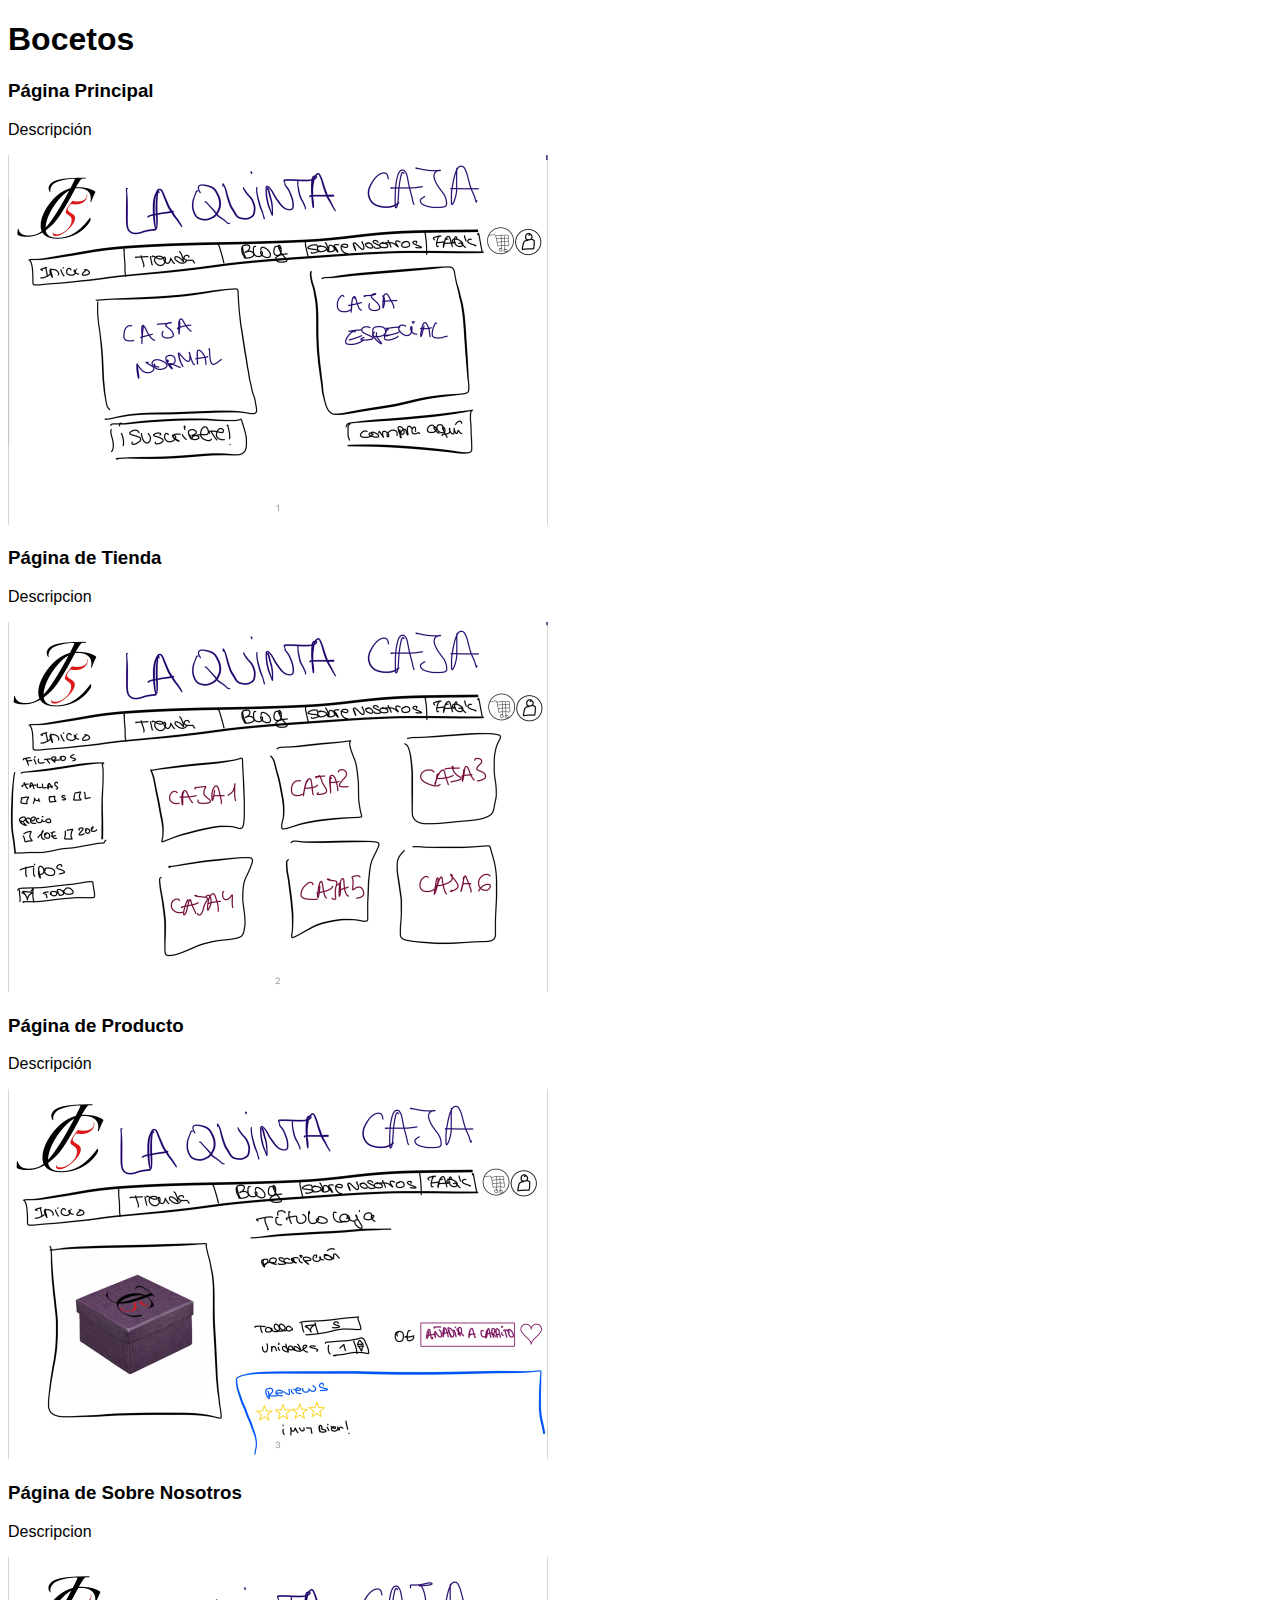
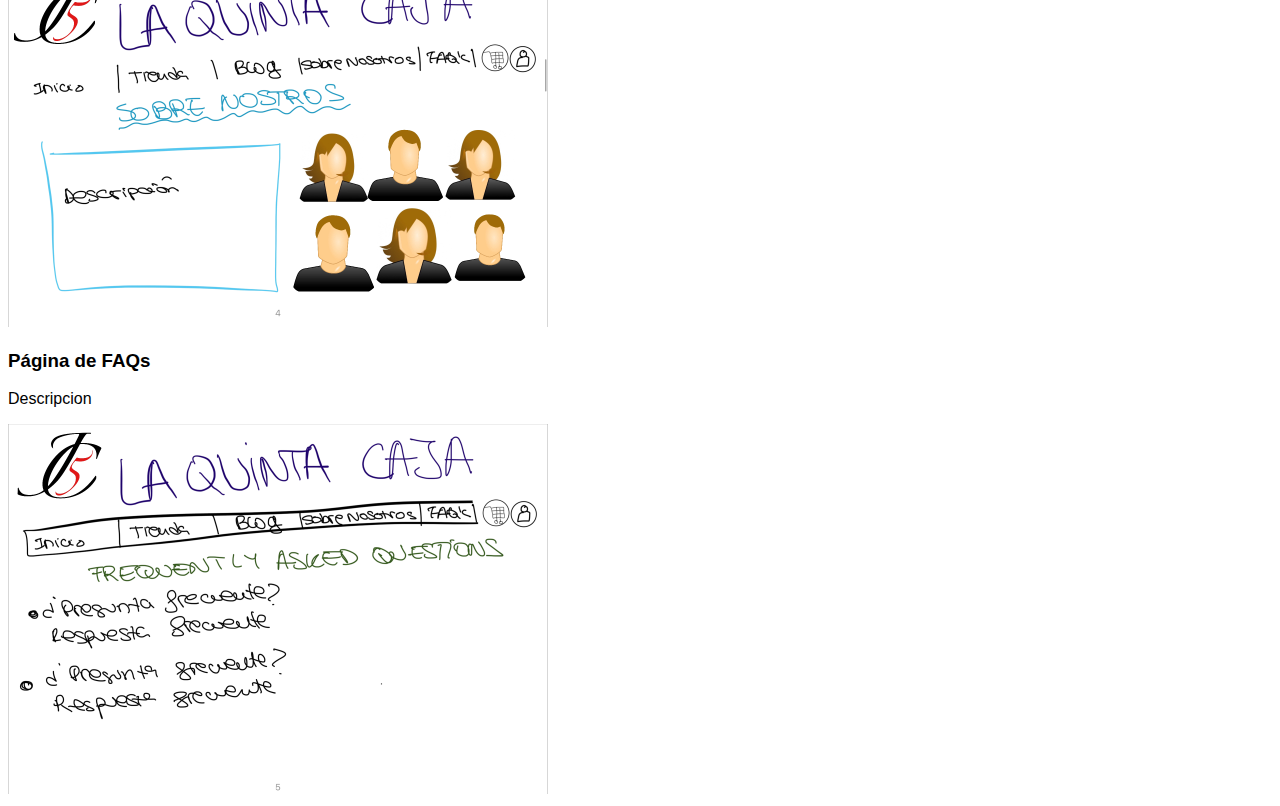
==== bocetos.html @ e7c03505 "Bocetos a medias + imgs" ====
<!DOCTYPE html>
<html lang="es">
<head>
	<title>La Quinta Caja</title>
	<meta name="tipo_contenido"  content="text/html;" http-equiv="content-type" charset="utf-8">
	<link id = "estilo" rel="stylesheet" type="text/css" href="bocetos.css" />
</head>
<body>
	<h1> Bocetos </h1>
	<h3> Página Principal </h3>
	<p> Descripción</p>
	<img class="boceto" src="img/b_PPrincipal.png" alt="Boceto de la Pagina Principal">
	<h3> Página de Tienda </h3>
	<p> Descripcion </p>
	<img class="boceto" src="img/b_Tienda.png" alt="Boceto de la Tienda">
	<h3> Página de Producto </h3>
	<p> Descripción </p>
	<img class="boceto" src="img/b_PProducto.png" alt="Boceto de Pag de producto">
	<h3> Página de Sobre Nosotros </h3>
	<p> Descripcion </p>
	<img class="boceto" src="img/b_SobreNosotros.png" alt="Boceto de Sobre Nosotros">
	<h3> Página de FAQs </h3>
	<p> Descripcion </p>
	<img class="boceto" src="img/b_PFAQs.png" alt="Boceto de la Pagina de FAQs">
	
</body>
</html>
---- bocetos.css ----
body {
 font-family: sans-serif;
}
img.boceto {
	width: 540px;
	height: 370px;
}
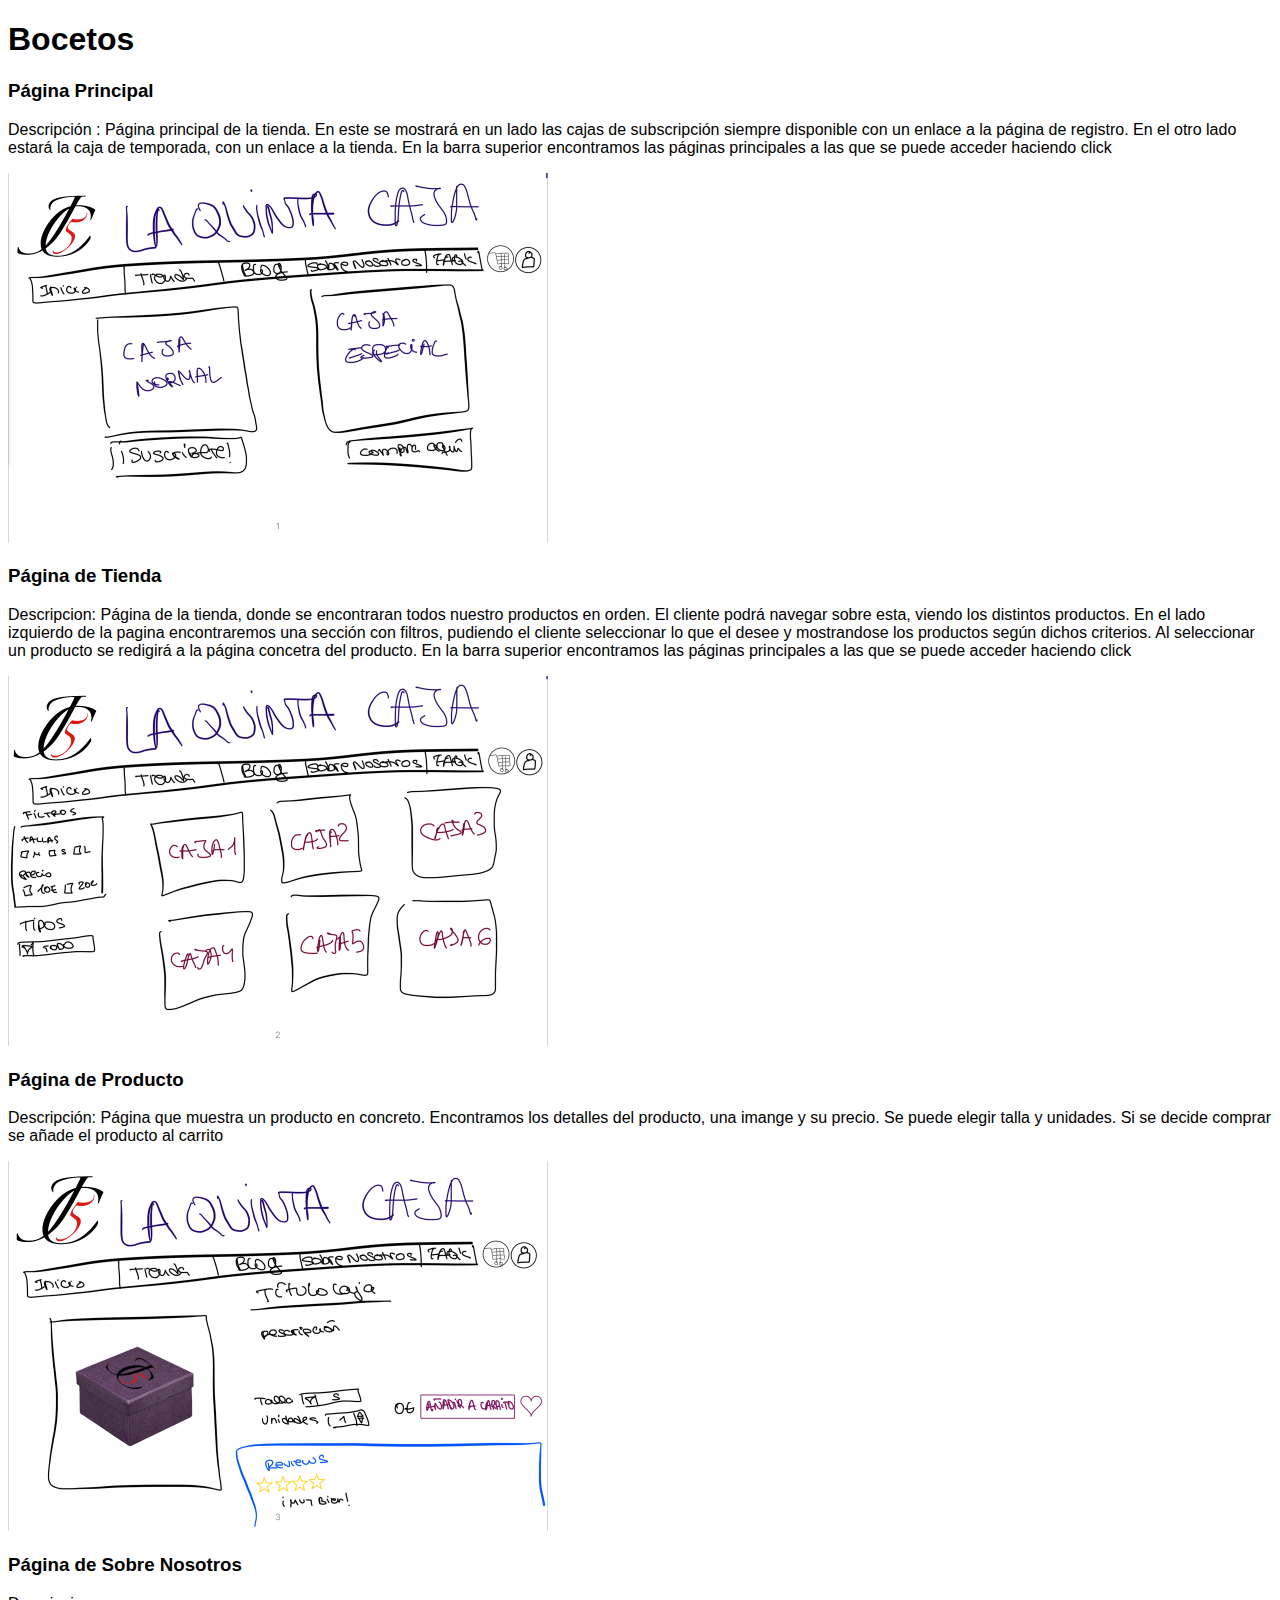
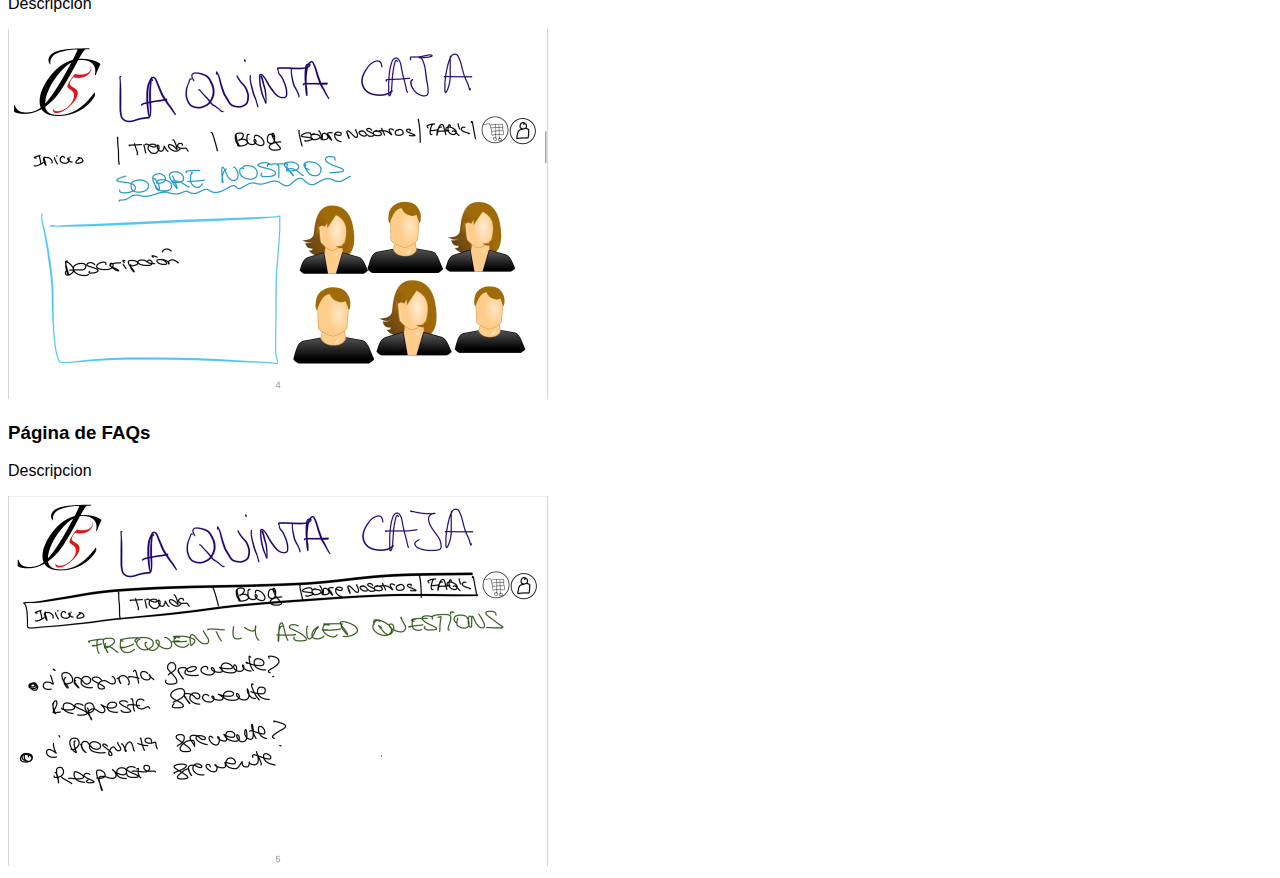
==== commit 9d870d7a: "Miembros-Alejandro + bocetos a medias" ====
--- a/bocetos.html
+++ b/bocetos.html
@@ -2,19 +2,25 @@
 <html lang="es">
 <head>
 	<title>La Quinta Caja</title>
-	<meta name="tipo_contenido"  content="text/html;" http-equiv="content-type" charset="utf-8">
-	<link id = "estilo" rel="stylesheet" type="text/css" href="bocetos.css" />
+	<link id = "estilo" rel="stylesheet" type="text/css" href="css/bocetos.css">
+	<meta charset="utf-8">
 </head>
 <body>
 	<h1> Bocetos </h1>
 	<h3> Página Principal </h3>
-	<p> Descripción</p>
+	<p> Descripción : Página principal de la tienda. En este se mostrará en un lado las cajas de subscripción siempre disponible
+	 con un enlace a la página de registro. En el otro lado estará la caja de temporada, con un enlace a la tienda. En la barra superior
+	 encontramos las páginas principales a las que se puede acceder haciendo click</p>
 	<img class="boceto" src="img/b_PPrincipal.png" alt="Boceto de la Pagina Principal">
 	<h3> Página de Tienda </h3>
-	<p> Descripcion </p>
+	<p> Descripcion: Página de la tienda, donde se encontraran todos nuestro productos en orden. El cliente podrá navegar sobre esta, viendo los 
+	distintos productos. En el lado izquierdo de la pagina encontraremos una sección con filtros, pudiendo el cliente seleccionar lo que el desee
+	y mostrandose los productos según dichos criterios. Al seleccionar un producto se redigirá a la página concetra del producto. 
+	En la barra superior encontramos las páginas principales a las que se puede acceder haciendo click</p>
 	<img class="boceto" src="img/b_Tienda.png" alt="Boceto de la Tienda">
 	<h3> Página de Producto </h3>
-	<p> Descripción </p>
+	<p> Descripción: Página que muestra un producto en concreto. Encontramos los detalles del producto, una imange y su precio. Se puede elegir
+		talla y unidades. Si se decide comprar se añade el producto al carrito </p>
 	<img class="boceto" src="img/b_PProducto.png" alt="Boceto de Pag de producto">
 	<h3> Página de Sobre Nosotros </h3>
 	<p> Descripcion </p>
--- a/css/bocetos.css
+++ b/css/bocetos.css
@@ -0,0 +1,7 @@
+body {
+ font-family: sans-serif;
+}
+img.boceto {
+	width: 540px;
+	height: 370px;
+}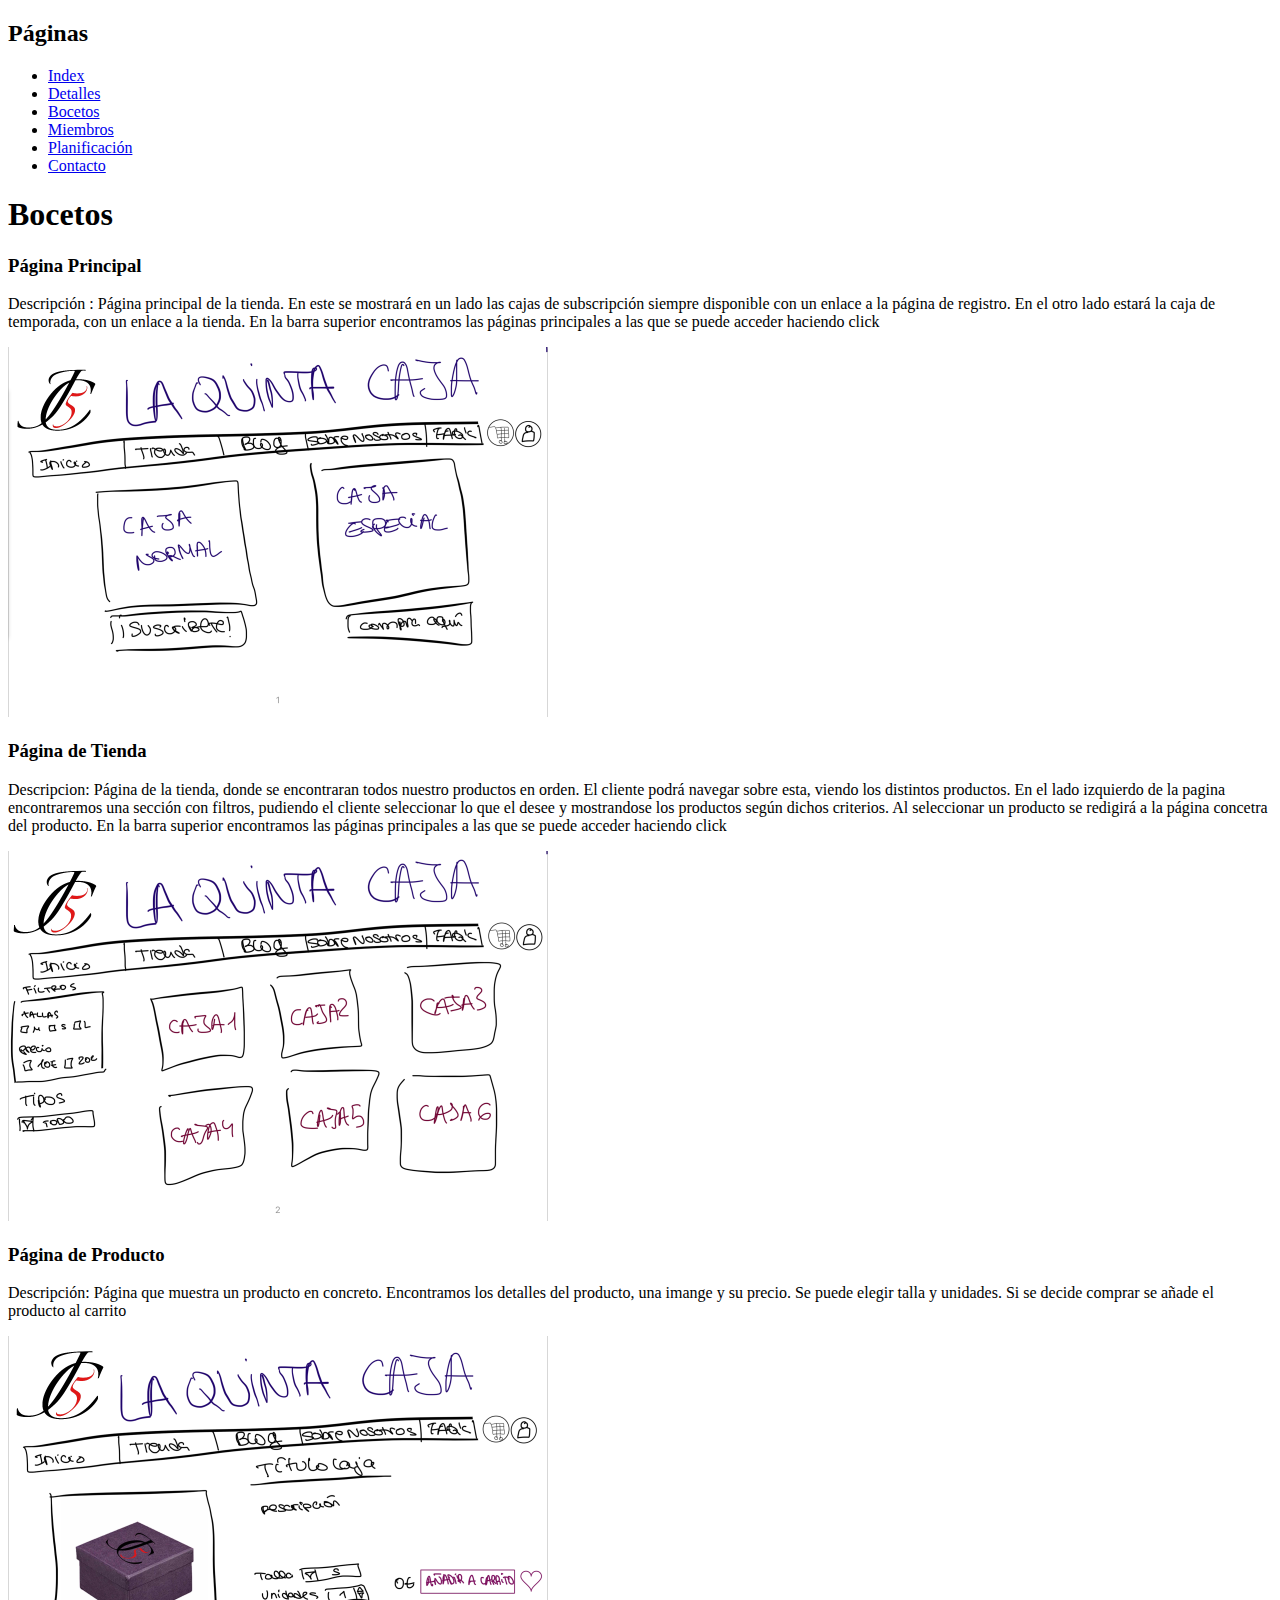
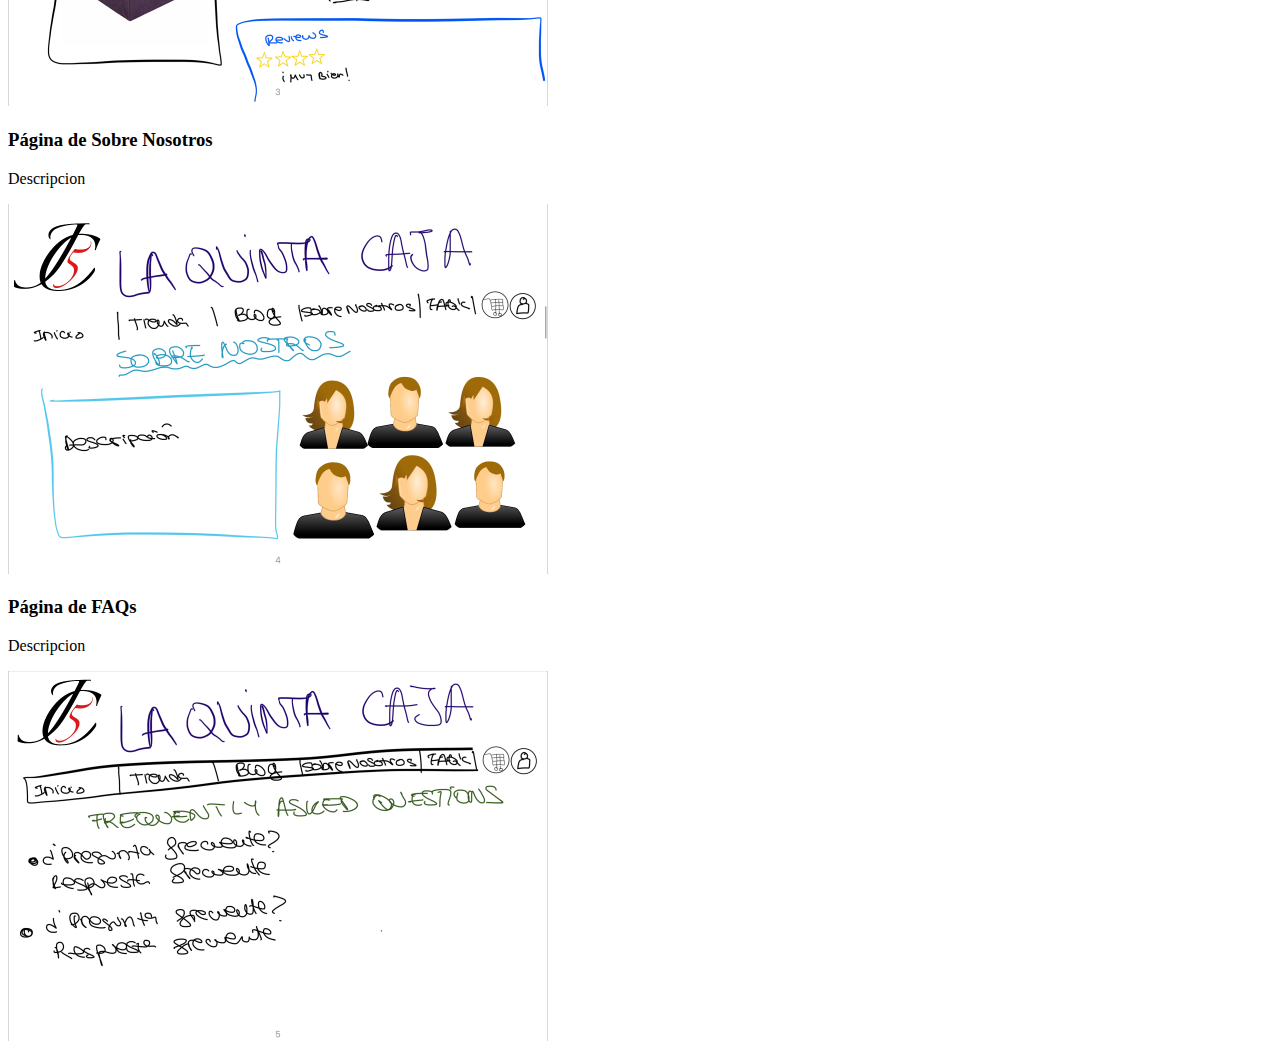
==== commit 95b838e0: "enlaces boceto" ====
--- a/bocetos.html
+++ b/bocetos.html
@@ -6,6 +6,17 @@
 	<meta charset="utf-8">
 </head>
 <body>
+	<h2>Páginas</h2>
+    <div id="páginas">
+      <ul>
+        <li><a href="index.html">Index</a></li>
+        <li><a href="detalles.html">Detalles</a></li>
+        <li><a href="bocetos.html">Bocetos</a></li>
+        <li><a href="miembros.html">Miembros</a></li>
+        <li><a href="planificacion.html">Planificación</a></li>
+        <li><a href="contacto.html">Contacto</a></li>
+      </ul>
+    </div>
 	<h1> Bocetos </h1>
 	<h3> Página Principal </h3>
 	<p> Descripción : Página principal de la tienda. En este se mostrará en un lado las cajas de subscripción siempre disponible
--- a/css/bocetos.css
+++ b/css/bocetos.css
@@ -1,6 +1,6 @@
-body {
+/*body {
  font-family: sans-serif;
-}
+}*/
 img.boceto {
 	width: 540px;
 	height: 370px;
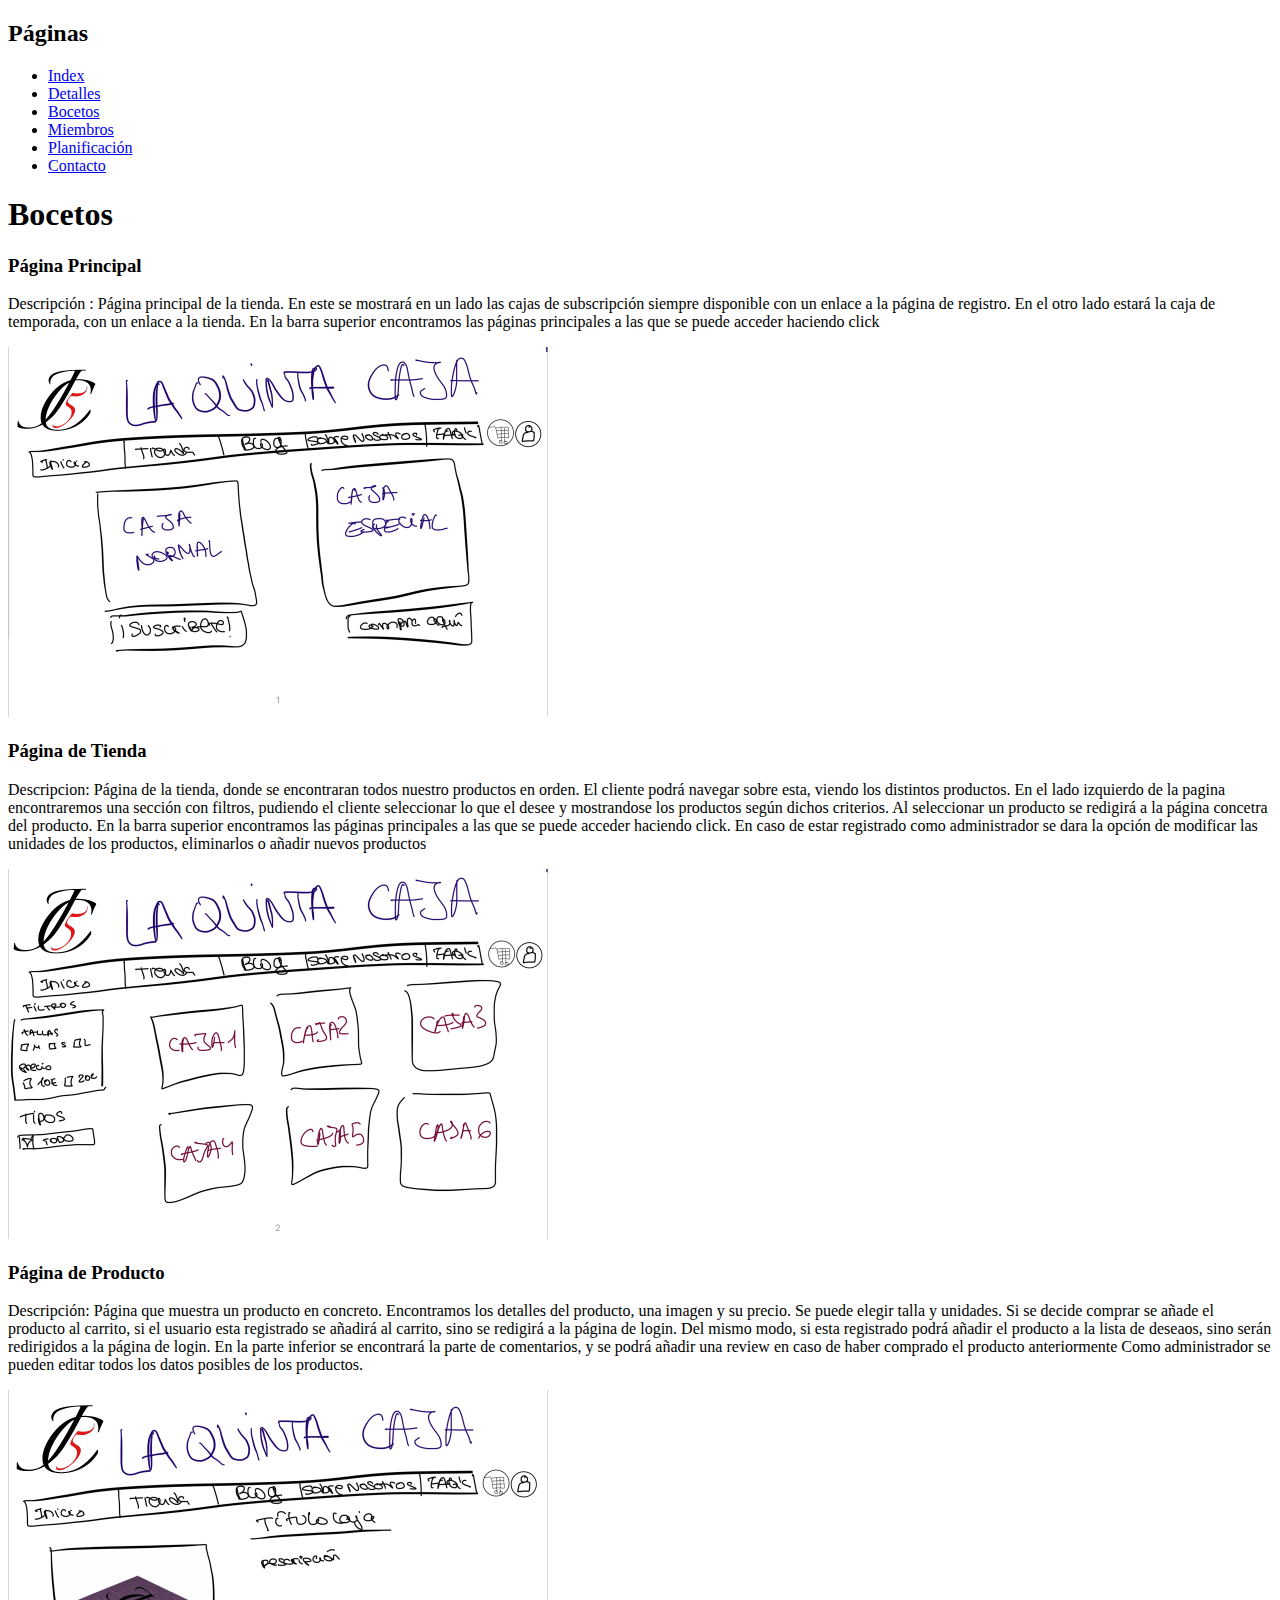
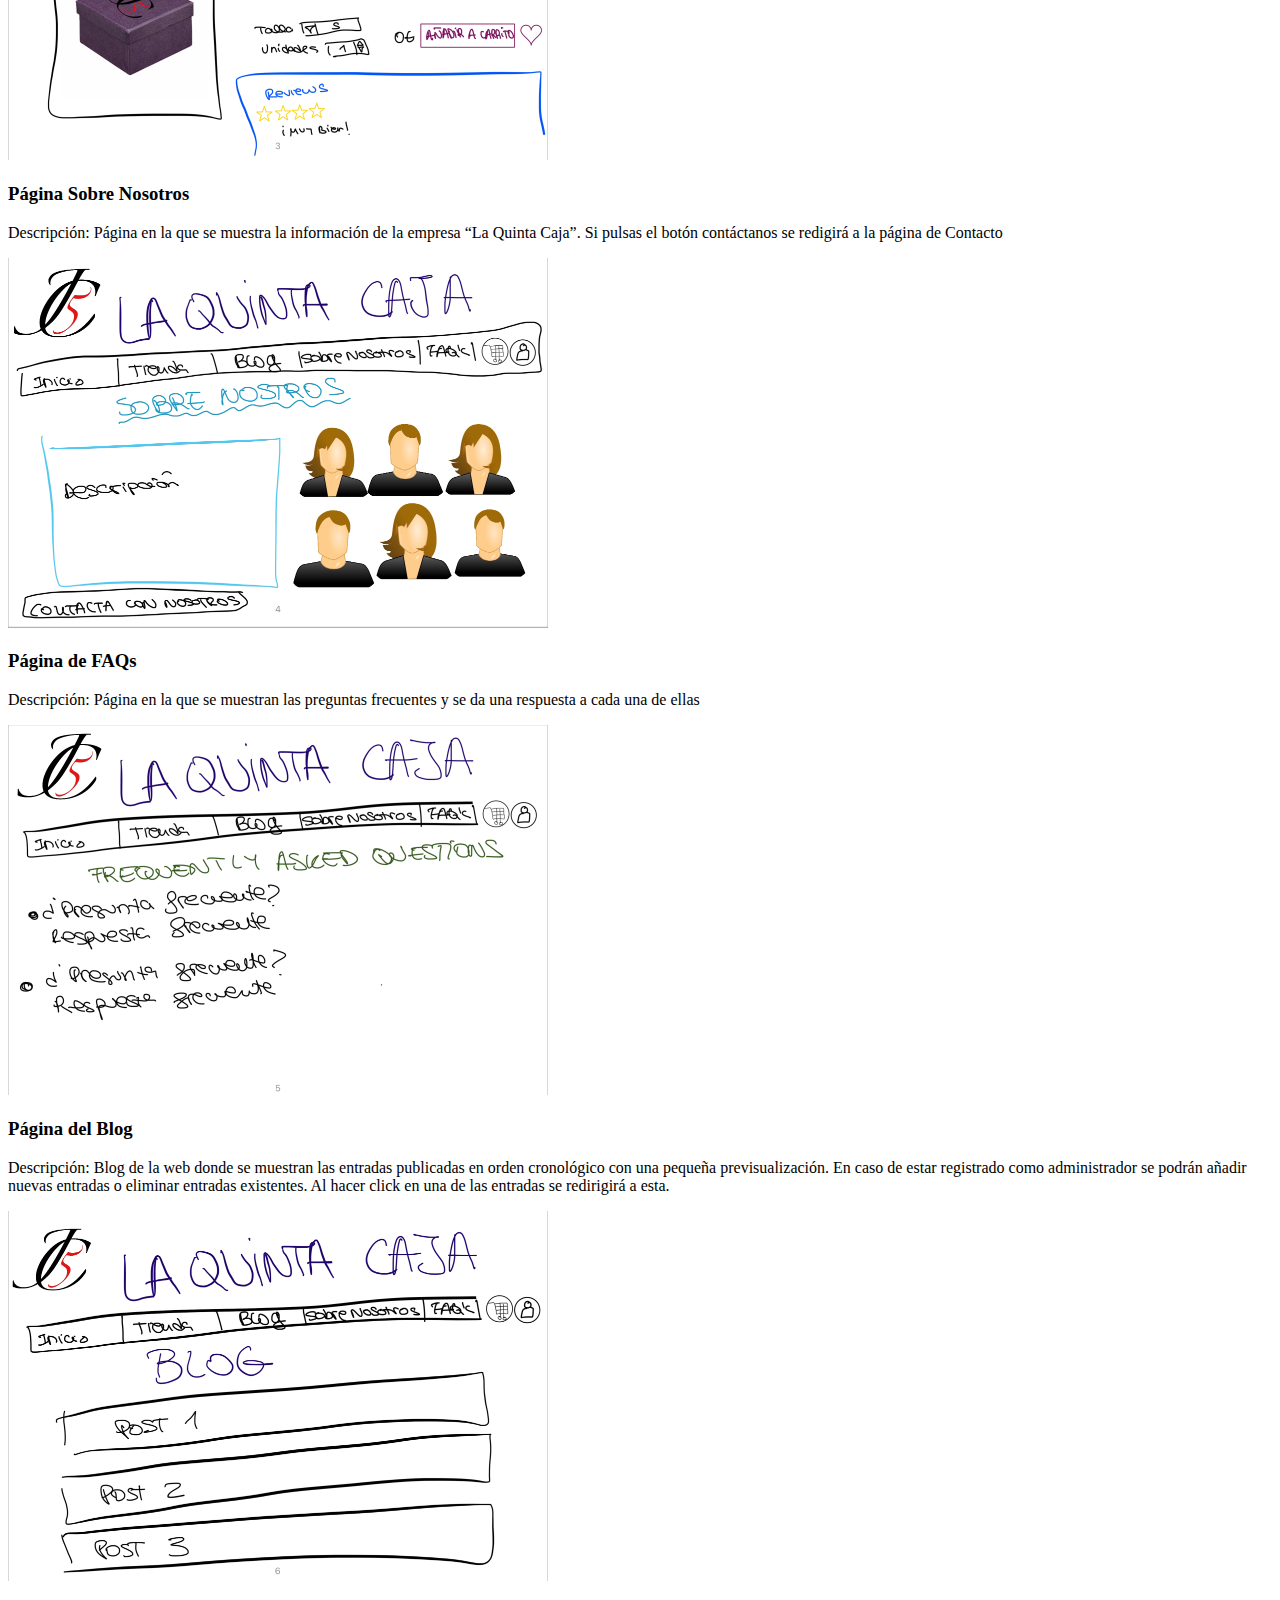
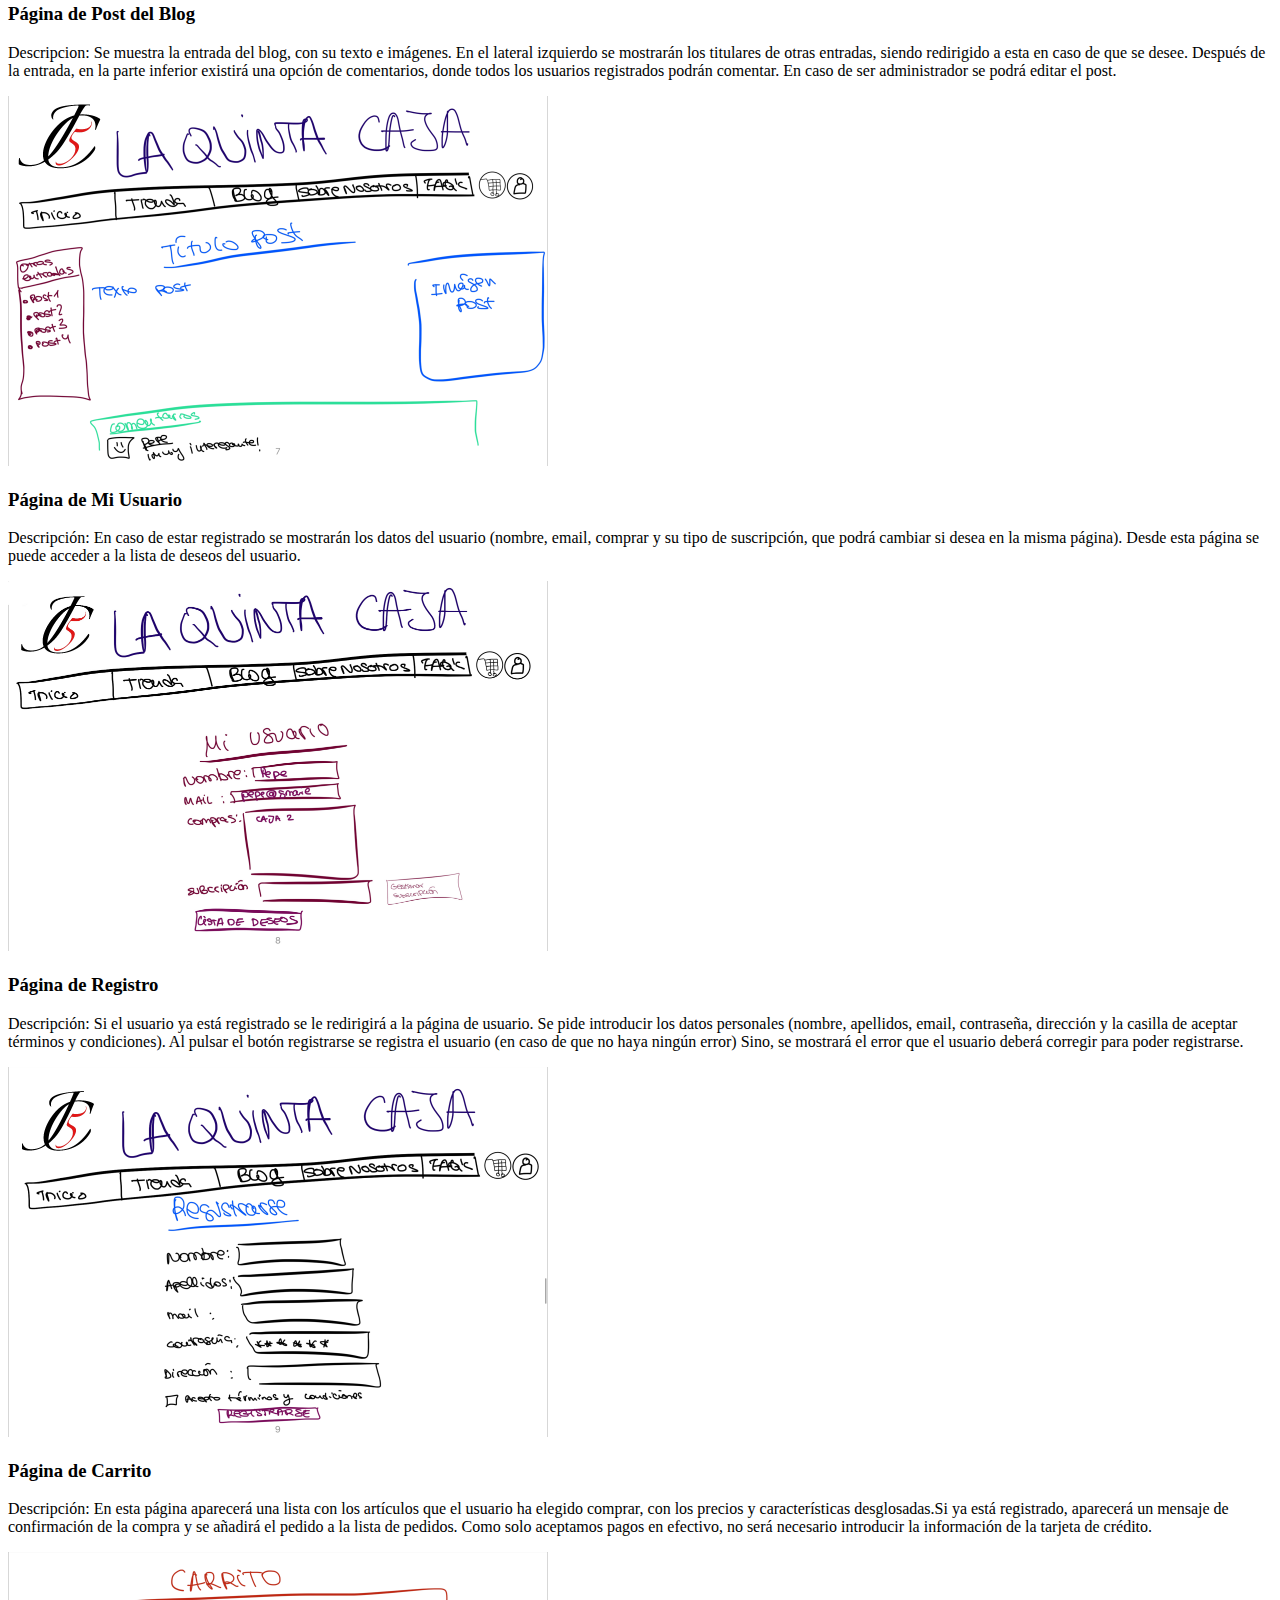
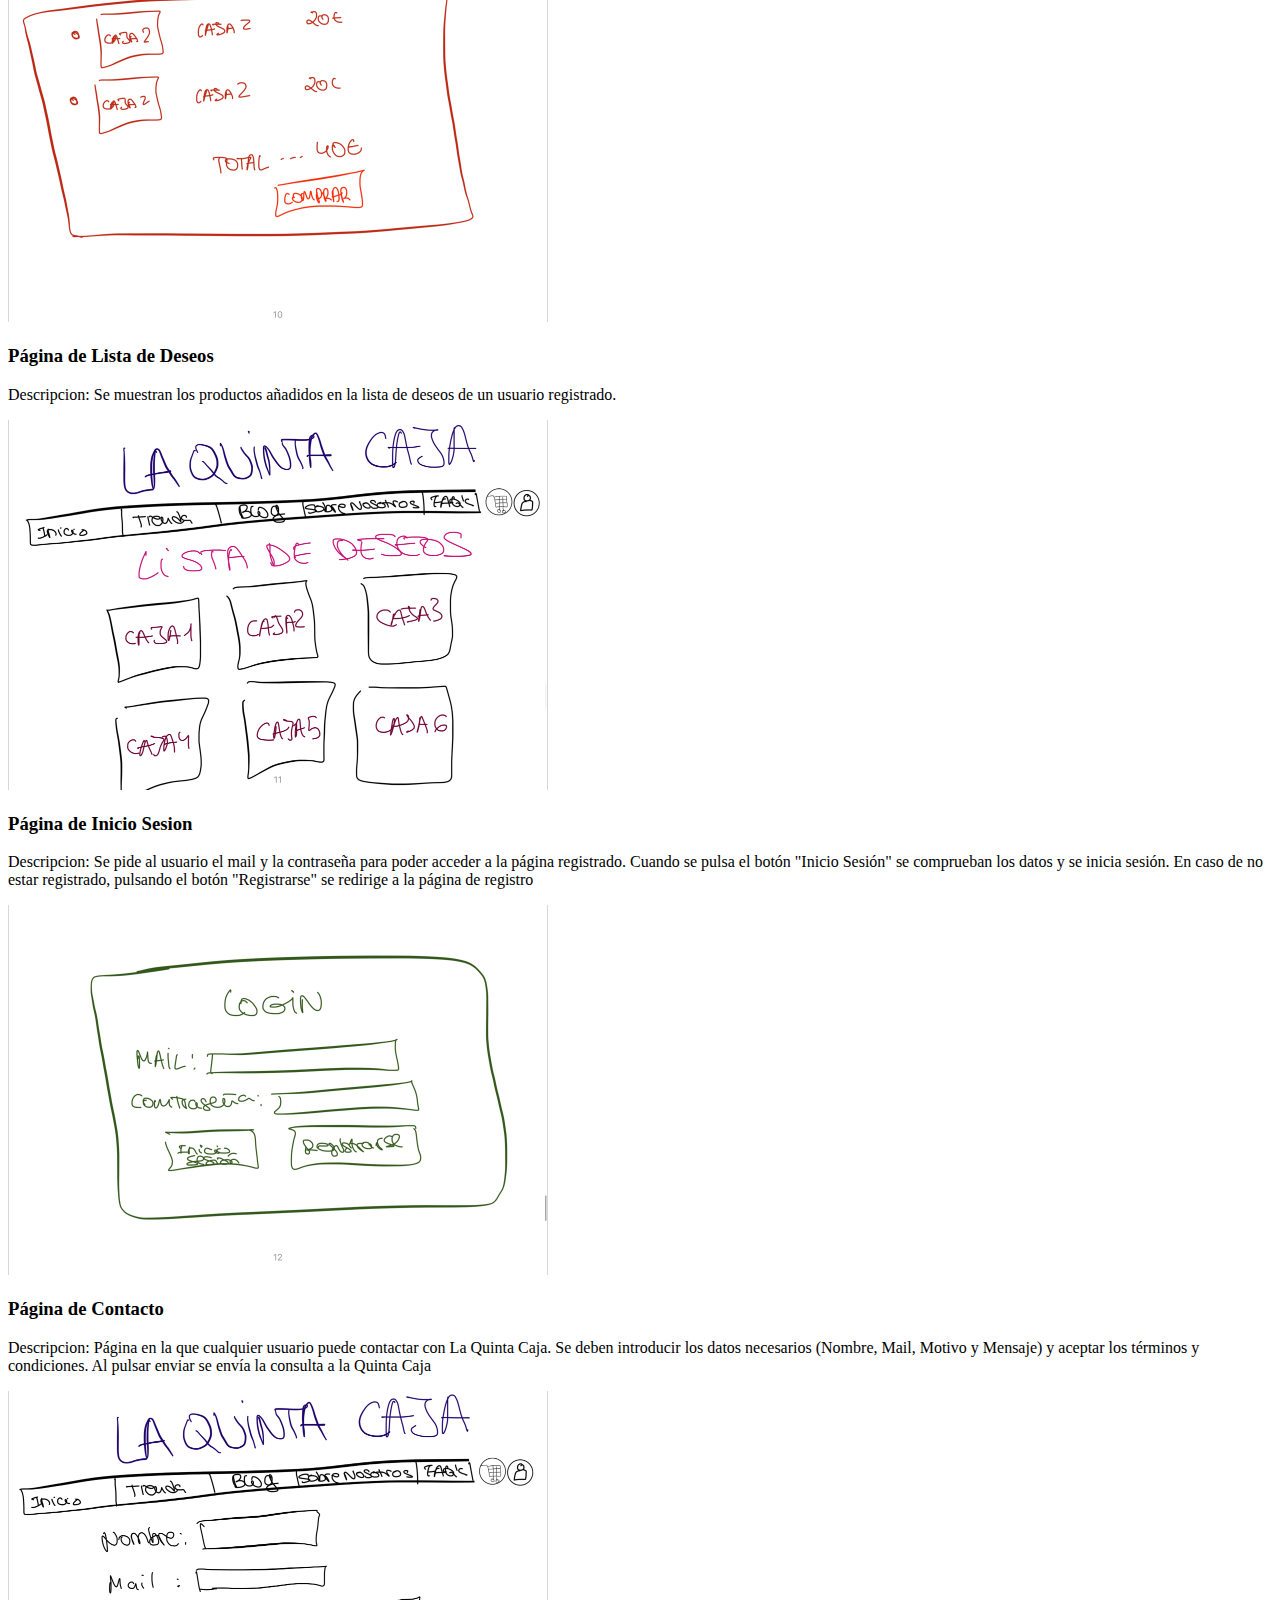
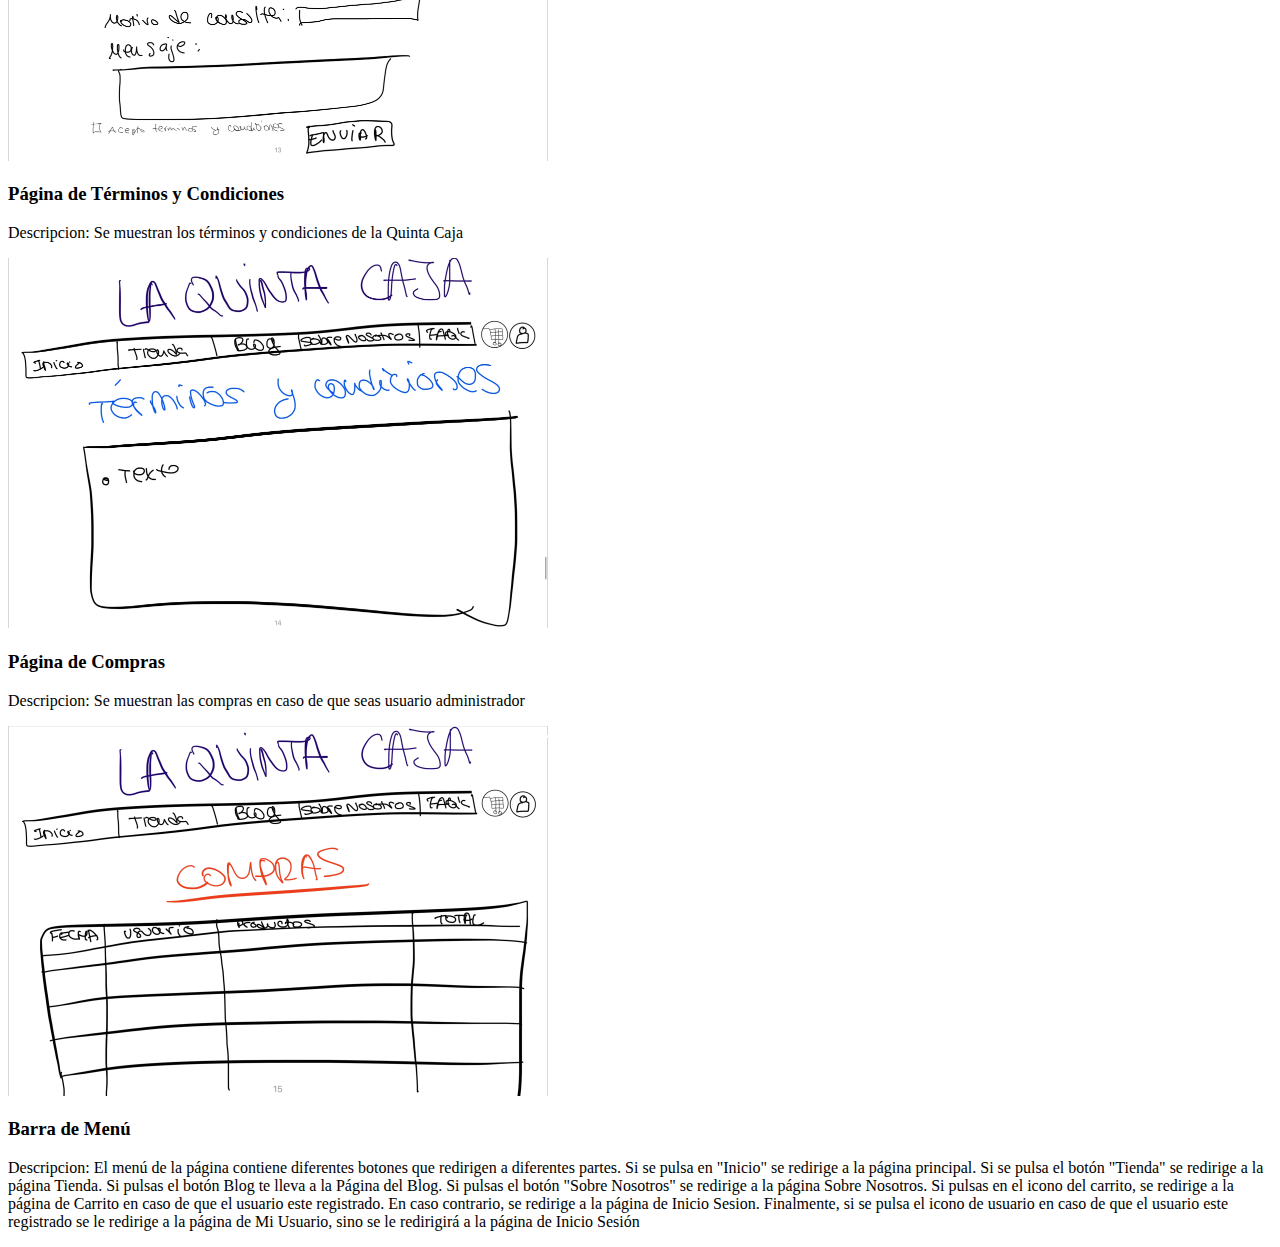
==== commit 956a5d46: "bocetos acabados" ====
--- a/bocetos.html
+++ b/bocetos.html
@@ -23,22 +23,91 @@
 	 con un enlace a la página de registro. En el otro lado estará la caja de temporada, con un enlace a la tienda. En la barra superior
 	 encontramos las páginas principales a las que se puede acceder haciendo click</p>
 	<img class="boceto" src="img/b_PPrincipal.png" alt="Boceto de la Pagina Principal">
+	
 	<h3> Página de Tienda </h3>
 	<p> Descripcion: Página de la tienda, donde se encontraran todos nuestro productos en orden. El cliente podrá navegar sobre esta, viendo los 
 	distintos productos. En el lado izquierdo de la pagina encontraremos una sección con filtros, pudiendo el cliente seleccionar lo que el desee
 	y mostrandose los productos según dichos criterios. Al seleccionar un producto se redigirá a la página concetra del producto. 
-	En la barra superior encontramos las páginas principales a las que se puede acceder haciendo click</p>
+	En la barra superior encontramos las páginas principales a las que se puede acceder haciendo click. En caso de estar registrado como administrador
+	se dara la opción de modificar las unidades de los productos, eliminarlos o añadir nuevos productos</p>
 	<img class="boceto" src="img/b_Tienda.png" alt="Boceto de la Tienda">
+	
 	<h3> Página de Producto </h3>
-	<p> Descripción: Página que muestra un producto en concreto. Encontramos los detalles del producto, una imange y su precio. Se puede elegir
-		talla y unidades. Si se decide comprar se añade el producto al carrito </p>
+	<p> Descripción: Página que muestra un producto en concreto. Encontramos los detalles del producto, una imagen y su precio. Se puede elegir
+		talla y unidades. Si se decide comprar se añade el producto al carrito, si el usuario esta registrado se añadirá al carrito, sino se redigirá
+		a la página de login. Del mismo modo, si esta registrado podrá añadir el producto a la lista de deseaos, sino serán redirigidos a la página de 
+		login. En la parte inferior se encontrará la parte de comentarios, y se podrá añadir una review en caso de haber comprado el producto anteriormente
+		Como administrador se pueden editar todos los datos posibles de los productos. </p>
 	<img class="boceto" src="img/b_PProducto.png" alt="Boceto de Pag de producto">
-	<h3> Página de Sobre Nosotros </h3>
-	<p> Descripcion </p>
+	
+	<h3> Página Sobre Nosotros </h3>
+	<p> Descripción: Página en la que se muestra la información de la empresa “La Quinta Caja”. Si pulsas el botón contáctanos se redigirá a la página
+	de Contacto	</p>
 	<img class="boceto" src="img/b_SobreNosotros.png" alt="Boceto de Sobre Nosotros">
+	
 	<h3> Página de FAQs </h3>
-	<p> Descripcion </p>
+	<p> Descripción: Página en la que se muestran las preguntas frecuentes y se da una respuesta a cada una de ellas </p>
 	<img class="boceto" src="img/b_PFAQs.png" alt="Boceto de la Pagina de FAQs">
+	
+	<h3> Página del Blog </h3>
+	<p> Descripción: Blog de la web donde se muestran las entradas publicadas	 en orden cronológico con una pequeña previsualización.
+		En caso de estar registrado como administrador se podrán añadir nuevas entradas o eliminar entradas existentes. 
+		Al hacer click en una de las entradas se redirigirá a esta. </p>
+	<img class="boceto" src="img/b_PBlog.png" alt="Boceto de la Pagina del Blog">
+	
+	<h3> Página de Post del Blog</h3>
+	<p> Descripcion: Se muestra la entrada del blog, con su texto e imágenes. En el lateral izquierdo se mostrarán los titulares de otras entradas, 
+		siendo redirigido a esta en caso de que se desee. Después de la entrada, en la parte inferior existirá una opción de comentarios, 
+		donde todos los usuarios registrados podrán comentar. En caso de ser administrador se podrá editar el post.</p>
+	<img class="boceto" src="img/b_PPost.png" alt="Boceto de la Pagina de Post del Blog">
+	
+	<h3> Página de Mi Usuario</h3>
+	<p> Descripción: En caso de estar registrado se mostrarán los datos del usuario (nombre, email, comprar y su tipo de suscripción, 
+	que podrá cambiar si desea en la misma página). Desde esta página se puede acceder a la lista de deseos del usuario.  </p>
+	<img class="boceto" src="img/b_PUsuario.png" alt="Boceto de la Pagina de Mi Usuario">
+	
+	<h3> Página de Registro</h3>
+	<p> Descripción: Si el usuario ya está registrado se le redirigirá a la página de usuario. Se pide introducir los datos personales 
+	(nombre, apellidos, email, contraseña, dirección y la casilla de aceptar términos y condiciones). Al pulsar el botón registrarse se 
+	registra el usuario (en caso de que no haya ningún error) Sino, se mostrará el error que el usuario deberá corregir para poder registrarse.</p>
+	<img class="boceto" src="img/b_PRegistro.png" alt="Boceto de la Pagina de Registro">
+	
+	<h3> Página de Carrito</h3>
+	<p> Descripción: En esta página aparecerá una lista con los artículos que el usuario ha elegido comprar, con los precios y 
+		características desglosadas.Si ya está registrado, aparecerá un mensaje de confirmación de la compra y se añadirá el pedido 
+		a la lista de pedidos. Como solo aceptamos pagos en efectivo, no será necesario introducir la información de la tarjeta de crédito. </p>
+	<img class="boceto" src="img/b_PCarrito.png" alt="Boceto de la Pagina de Carrito">
+	
+	<h3> Página de Lista de Deseos</h3>
+	<p> Descripcion: Se muestran los productos añadidos en la lista de deseos de un usuario registrado.  </p>
+	<img class="boceto" src="img/b_PDeseos.png" alt="Boceto de la Pagina de Lista de Deseos">
+	
+	<h3> Página de Inicio Sesion</h3>
+	<p> Descripcion: Se pide al usuario el mail y la contraseña para poder acceder a la página registrado. Cuando se pulsa el botón "Inicio 
+	Sesión" se comprueban los datos y se inicia sesión. En caso de no estar registrado, pulsando el botón "Registrarse" se redirige a la página
+    de registro	</p>
+	<img class="boceto" src="img/b_PLogin.png" alt="Boceto de la Pagina de Inicio de Sesion">
+	
+	<h3> Página de Contacto</h3>
+	<p> Descripcion: Página en la que cualquier usuario puede contactar con La Quinta Caja. Se deben introducir los datos necesarios (Nombre, Mail, 
+	Motivo y Mensaje) y aceptar los términos y condiciones. Al pulsar enviar se envía la consulta a la Quinta Caja	</p>
+	<img class="boceto" src="img/b_Contacto.png" alt="Boceto de la Pagina de Contacto">
+	
+	<h3> Página de Términos y Condiciones</h3>
+	<p> Descripcion: Se muestran los términos y condiciones de la Quinta Caja	</p>
+	<img class="boceto" src="img/b_Terminos.png" alt="Boceto de la Pagina de Términos y Condiciones">
+	
+	<h3> Página de Compras</h3>
+	<p> Descripcion: Se muestran las compras en caso de que seas usuario administrador	</p>
+	<img class="boceto" src="img/b_Compras.png" alt="Boceto de la Pagina de Compras">
+	
+	<h3> Barra de Menú</h3>
+	<p> Descripcion: El menú de la página contiene diferentes botones que redirigen a diferentes partes. Si se pulsa en "Inicio" se redirige a la página
+		principal. Si se pulsa el botón "Tienda" se redirige a la página Tienda. Si pulsas el botón Blog te lleva a la Página del Blog. Si pulsas el botón
+		"Sobre Nosotros" se redirige a la página Sobre Nosotros. Si pulsas en el icono del carrito, se redirige a la página de Carrito en caso de que el 
+		usuario	este registrado. En caso contrario, se redirige a la página de Inicio Sesion. Finalmente, si se pulsa el icono de usuario en caso de que
+		el usuario este registrado se le redirige a la página de Mi Usuario, sino se le redirigirá a la página de Inicio Sesión</p>
+
 	
 </body>
 </html>